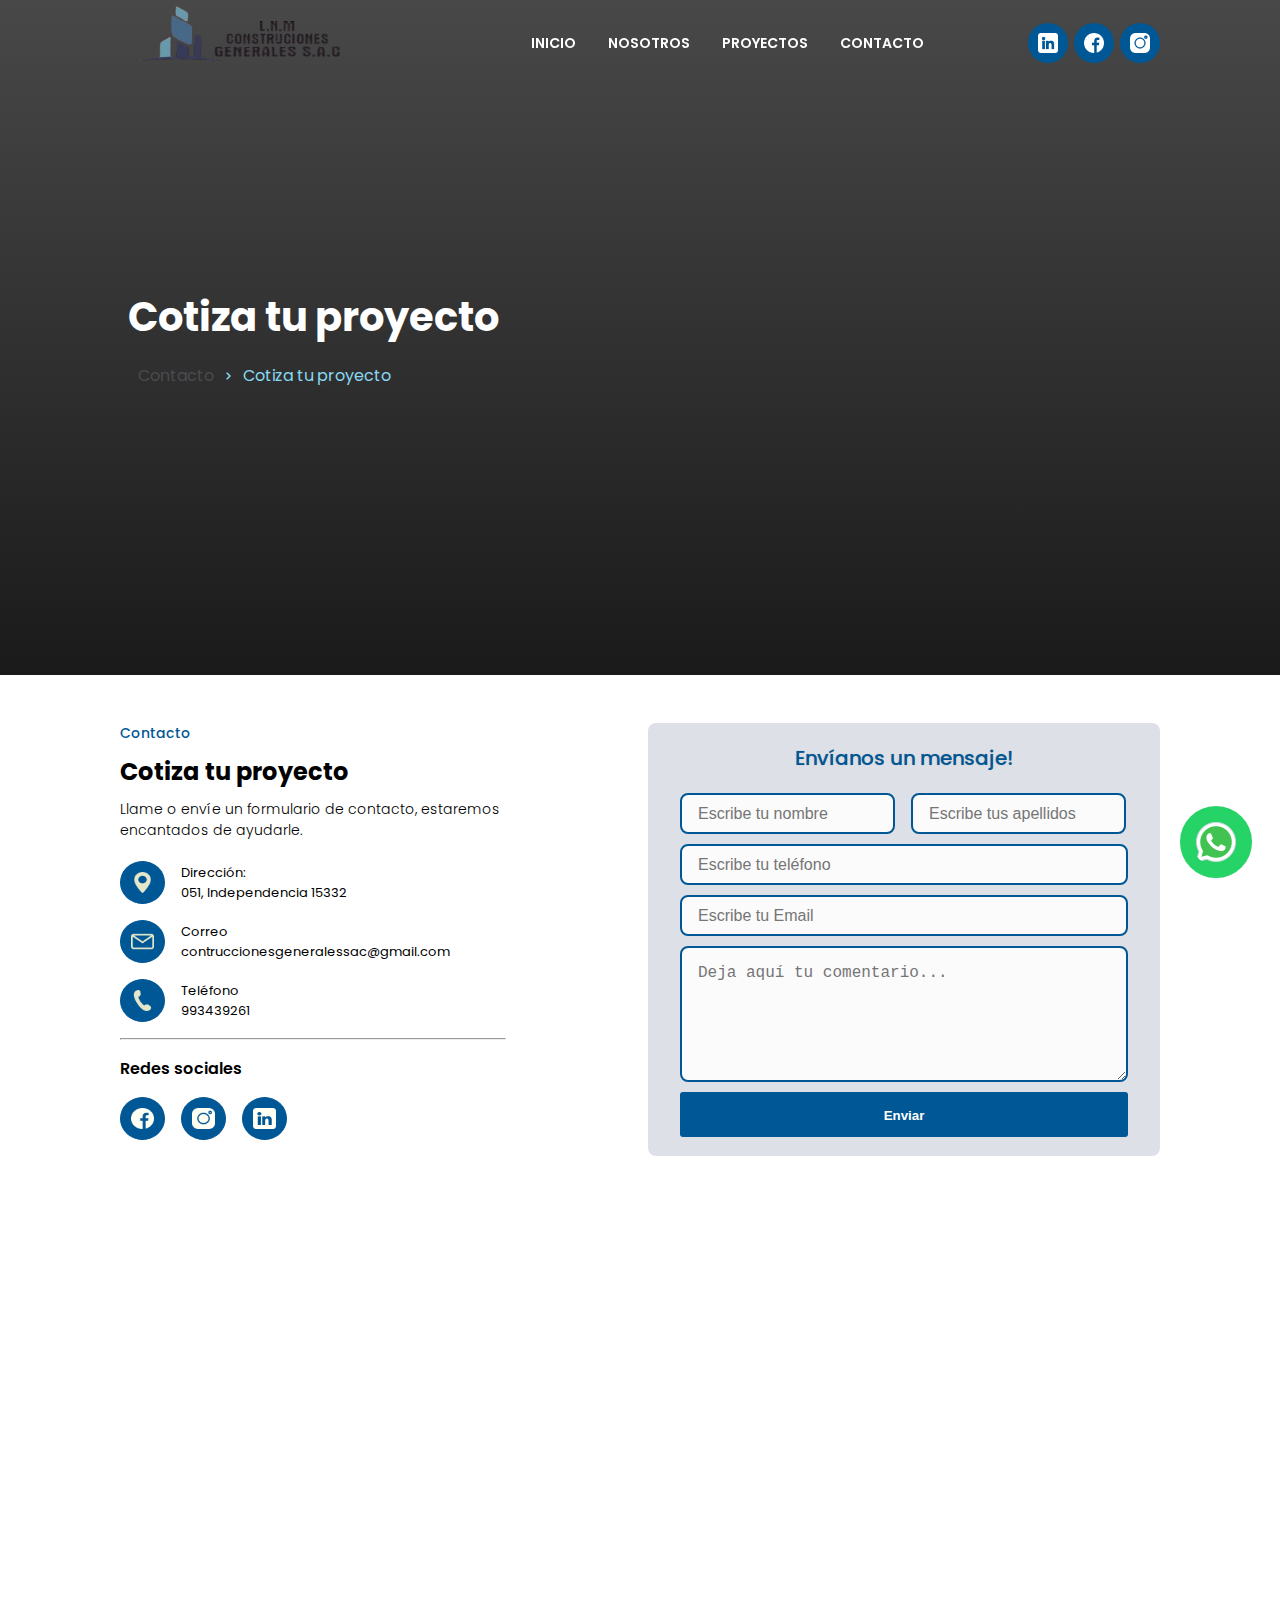
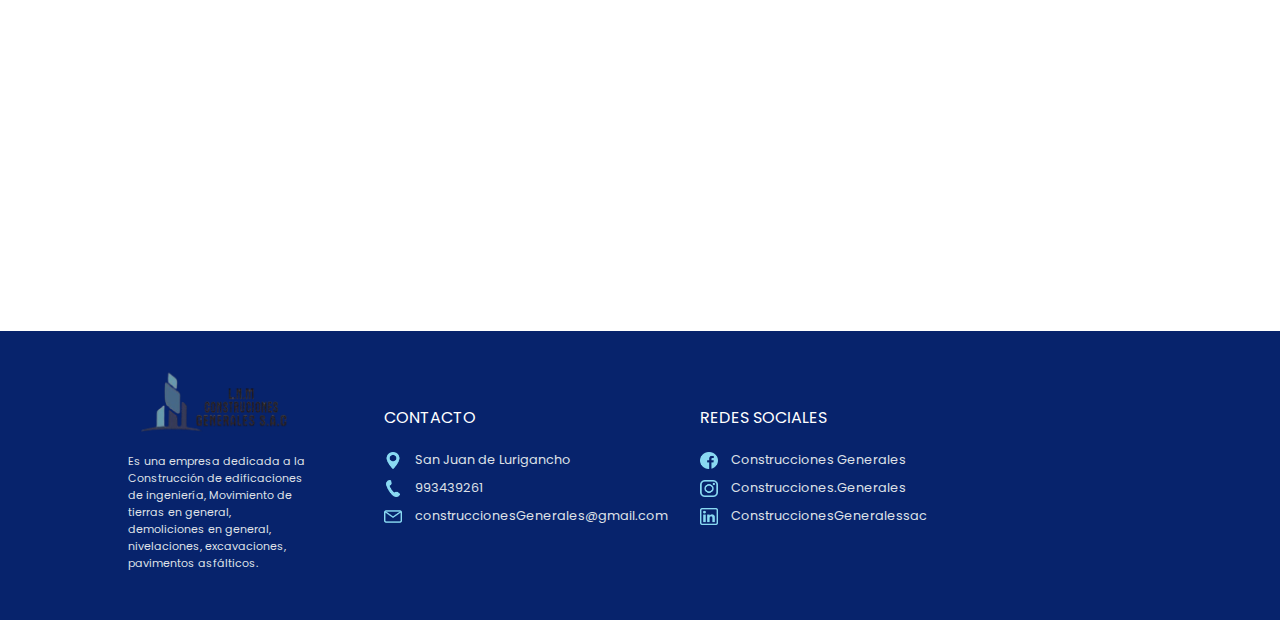
==== contacto/index.html @ e7718818 "terminado-menos responsive" ====
<!DOCTYPE html>
<html lang="en">

<head>
    <meta charset="UTF-8">
    <meta name="viewport" content="width=device-width, initial-scale=1.0">
    <link rel="preconnect" href="https://fonts.googleapis.com">
    <link href="https://fonts.googleapis.com/css2?family=Manrope&display=swap" rel="stylesheet">
    <link href='https://unpkg.com/boxicons@2.1.4/css/boxicons.min.css' rel='stylesheet'>
    <link rel="stylesheet" href="../nosotros/style.css">
    <link rel="stylesheet" href="style.css">
    <title>Document</title>
</head>

<body>
    <header id="Header">
        <div class="nav-logo">
            <img src="../image/logo-Empresa.png" alt="" href="index.html">
        </div>
        <div class="list-right flex">
            <ul class="list-links flex">
                <li class="link line"><a href="../inicio/index.html">Inicio</a></li>
                <li class="link line"><a href="../nosotros/index.html">Nosotros</a></li>
                <li class="link line"><a href="../proyecto/index.html">Proyectos</a></li>
                <li class="link line"><a href="../contacto/index.html">Contacto</a></li>
            </ul>
            <ul class="list-redes flex">
                <li class="icon-icono">
                    <img src="../image/linkeding.png" alt="">
                </li>
                <li class="icon-icono">
                    <img src="../image/facebook.png" alt="">
                </li>
                <li class="icon-icono">
                    <img src="../image/instagram.png" alt="">
                </li>
            </ul>
        </div>
    </header>

    <nav>
        <div class="section-container">
            <div class="header-container">
                <h1>Cotiza tu proyecto</h1>
                <div class="direc-nosotros">
                    <p class="cat-nosot">Contacto</p> <i class='bx bx-chevron-right'></i>
                    <p class="quest-cat">Cotiza tu proyecto</p>
                </div>
            </div>
        </div>
    </nav>


    <div class="form-contacto">
        <div class="icon-contacto">
            <p class="icon-contacto-p1">Contacto</p>
            <h2 style="margin: 10px 0;">Cotiza tu proyecto</h2>
            <p class="icon-contacto-p2">Llame o envíe un formulario de contacto, estaremos encantados de ayudarle.</p>
            <div class="icon-cont-inf">
                <div class="logo-redes-cont"><img src="../image/map.png" alt=""></div>
                <div class="cont-text">
                    <p>Dirección:</p>
                    <p>051, Independencia 15332</p>
                </div>
            </div>
            <div class="icon-cont-inf">
                <div class="logo-redes-cont"><img src="../image/correo.png" alt=""></div>
                <div class="cont-text">
                    <p>Correo</p>
                    <p>contruccionesgeneralessac@gmail.com</p>
                </div>
            </div>
            <div class="icon-cont-inf">
                <div class="logo-redes-cont"><img src="../image/phone.png" alt=""></div>
                <div class="cont-text">
                    <p>Teléfono</p>
                    <p>993439261</p>
                </div>
            </div>
            <hr>
            <div class="redessociales-cont">
                <p>Redes sociales</p>
                <div class="icon-cont-inf">
                    <div class="logo-redes-cont"> <img src="../image/facebook.png" alt=""></div>
                    <div class="logo-redes-cont"> <img src="../image/instagram.png" alt=""></div>
                    <div class="logo-redes-cont"> <img src="../image/linkeding.png" alt=""></div>
                </div>
            </div>
        </div>
        <div class="formulario-contacto">
            <p class="title-form">Envíanos un mensaje!</p>
            <form action="formulario.php" method="post">     
                <input type="text" name="introducir_nombre" id="nombre" required="obligatorio" placeholder="Escribe tu nombre">
                <input type="text" name="introducir_apellidos" id="apellidos" required="obligatorio" placeholder="Escribe tus apellidos">
                <input type="number" name="introducir_telefono" id="telefono" placeholder="Escribe tu teléfono"> 
                <input type="email" name="introducir_email" id="email" required="obligatorio" placeholder="Escribe tu Email">
                <textarea name="introducir_mensaje" class="texto_mensaje" id="mensaje" required="obligatorio" placeholder="Deja aquí tu comentario..."></textarea>                
                <button class="btn-form" type="submit" name="enviar_formulario" id="enviar">Enviar</button>         
            </form>
            
        </div>

    </div>


    <div class="map-contacto">
        <div>
            <iframe src="https://www.google.com/maps/embed?pb=!1m18!1m12!1m3!1d104992.69478565709!2d-77.03204124650797!3d-12.05629010376524!2m3!1f0!2f0!3f0!3m2!1i1024!2i768!4f13.1!3m3!1m2!1s0x9105c6e67f822413%3A0xfa66bca4dbf44c92!2sJ.E%20Construcciones%20Generales%20S.A.!5e0!3m2!1ses!2spe!4v1736971404324!5m2!1ses!2spe" style="border:0;" allowfullscreen="" loading="lazy" referrerpolicy="no-referrer-when-downgrade"></iframe>            </div>
        </div>
    </div>

    <footer style="margin: 0;">
        <div class="empresa-footer widthfooter">
            <img src="../image/logo-Empresa.png" alt="">
            <p>Es una empresa dedicada a la Construcción de edificaciones de ingeniería, Movimiento de tierras en
                general, demoliciones en general, nivelaciones, excavaciones, pavimentos asfálticos.</p>
        </div>
        <div class="icon-inf widthfooterce">
            <div class="contacto">
                <p class="title-inf">Contacto</p>
                <ul>
                    <li><img src="../image/map.png" alt="">San Juan de Lurigancho</li>
                    <li><img src="../image/phone.png" alt="">993439261</li>
                    <li><img src="../image/correo.png" alt="">construccionesGenerales@gmail.com</li>
                </ul>
            </div>
            <div class="contacto">
                <p class="title-inf">Redes Sociales</p>
                <ul>
                    <li><img src="../image/facebook-footer.png" alt="">Construcciones Generales</li>
                    <li><img src="../image/instagram-footer.png" alt="">Construcciones.Generales</li>
                    <li><img src="../image/linkedin-footer.png" alt="">ConstruccionesGeneralessac</li>
                </ul>
            </div>
        </div>
        <div class="map-footer widthfooter">
            <div>
                <iframe src="https://www.google.com/maps/embed?pb=!1m18!1m12!1m3!1d104992.69478565709!2d-77.03204124650797!3d-12.05629010376524!2m3!1f0!2f0!3f0!3m2!1i1024!2i768!4f13.1!3m3!1m2!1s0x9105c6e67f822413%3A0xfa66bca4dbf44c92!2sJ.E%20Construcciones%20Generales%20S.A.!5e0!3m2!1ses!2spe!4v1736971404324!5m2!1ses!2spe" width="200" height="150" style="border:0;" allowfullscreen="" loading="lazy" referrerpolicy="no-referrer-when-downgrade"></iframe>            </div>
        </div>

    </footer>

    <section class="whatsapp-container">
        <a href="https://wa.me/51914926263?text=Hola!%20Me%20gustar%C3%ADa%20informaci%C3%B3n%20de%20tus%20servicios.">
            <img class="icono-whatsapp" src="../image/whatsApps.png" alt=""></a>
    </section>

    <script src="../js/script.js"></script>
</body>

</html>
---- nosotros/style.css ----
@import url('https://fonts.googleapis.com/css2?family=Poppins:ital,wght@0,100;0,200;0,300;0,400;0,500;0,600;0,700;0,800;0,900;1,100;1,200;1,300;1,400;1,500;1,600;1,700;1,800;1,900&display=swap');
body{
    margin: 0;
    font-family: Poppins;
}

:root{
    --primary-color: #005795;
    --primary-darkblue: #1735DD;
    --color-lightblue: #89D9F2;
    --color-lightgrey: #DEE0E7;
    --color-darkgrey: #4A4B4F;

    --max-width: 1440px;

}

a{
    text-decoration: none;
}
header{
    position: fixed;
    top: 0;
    width: 100%;
    height: 85px;
    max-width: 100%;
    display: flex;
    justify-content: space-evenly;
    align-items: center;
    z-index: 100;
}

header a{
    color: #eee;
}

.nav-logo img{
    width: 250px;
    height: 85px;
    cursor: pointer;
}

.flex{
    display: flex;
}
.list-right{
    gap: 4rem;
}

.list-right .list-links{
    list-style: none;
    align-items: center;
    gap: 2rem;
}

.list-links .link a{
    font-size: 14px;
    font-weight: 600;
    color: white;
    text-transform: uppercase;
    cursor: pointer;
}

.line{
    position: relative;
 }
 .line:after{
    content: "";
    width: 0;
    height: 3px;
    background-color: var(--primary-color);
    position: absolute;
    bottom: -3px;
    right: 40%;
    transition: all .4s;
    will-change: width;
}

.line:hover:after{
    width: 100%;
    right: 0;
}

.list-redes{
    gap: 6px;
}

.icon-icono{
    border-radius: 100%;
    background-color: #005795;
    width: 40px;
    height: 40px;
    display: flex;
    justify-content: center;
    align-items: center;
    cursor: pointer;
    transition: 0.5s;
}

.icon-icono img{
    width: 20px;
    height: 20px;
    text-align: center;
}

.icon-icono:hover{
    transform: scale(1.1);
    background-color: var(--color-darkgrey);
}

/* Nav img */

nav{
    height: 75vh;
    background-image: linear-gradient(rgba(0, 0, 0, 0.719),rgba(0, 0, 0, 0.897)), url("../image/banner-arq.jpg");
    background-position: center center;
    background-repeat: no-repeat;
    background-size: cover;

}

nav .section-container{
height: 100%;
display: flex;
align-items: center;
justify-content: left;
}

.header-container{
    display: flex;
    flex-direction: column;
    align-items: flex-start;
    padding: 0 8rem;
    gap: 1rem;
    
}

.header-container h1{
    font-size: 40px;
    color: white;
    margin: 0;
}

.header-container button{
    padding: 0.5rem 1rem;
    text-align: center;
    align-items: center;
    outline: none;
    border: 2px solid var(--primary-color);
    cursor: pointer;
    background-color: transparent;
    color: white;
    font-size: 17px;
}

.header-container button:hover{
    border: 2px solid white;
}

.bx-right-arrow-alt{
    font-size: 30px;
}


.direc-nosotros{
    display: flex;
    align-items: center;
    gap: 0.4rem;
    padding: 0 0 0 10px;
}

.direc-nosotros p, .direc-nosotros i{
    margin: 0;
}

.cat-nosot{
    color: var(--color-darkgrey);
    cursor: pointer;
}

.direc-nosotros .quest-cat, .direc-nosotros i{
    color: var(--color-lightblue);
}

.direc-nosotros .quest-cat{
    cursor: pointer;
    transition: 0.5s;
}

.direc-nosotros .quest-cat:hover{
    text-decoration: underline;
}


/* nosotros */

.nosotros{
    background-color: var(--color-lightgrey);
    height: auto;
    margin: 0 0 1rem 0;
}

.nosotros .title-nosotros{
    color: var(--primary-color);
    font-family: "Source Sans Pro", Sans-serif;
    font-size: 41px;
    font-weight: 200;
    text-shadow: 0px 0px 1px rgba(0, 0, 0, 0.3);
    margin: 0;
    padding: 3.5rem;
    text-align: center;
}

.nosotros-img-biograp{
    display: flex;
    justify-content: center;
    align-items: start;
    gap: 2rem;
    padding: 0 0 3rem 0;
}

.nosotros .biograp, .nosotros .image-nosotros{
    width: 35%;
    
}

.biograp h1{
    font-weight: 500;
    text-align: left;
    margin: 0;
}

.biograp a{
    color: var(--primary-color);
}

.biograp p{
    text-align: justify;
    font-weight: 300;
    font-size: small;
}

.image-nosotros img{
    width: 100%;
    height: 300px;
}


/* Visín y Misión */

.title-vm-nosotros{
    display: flex;
    gap: 1rem;
    margin: 0 0 0 10rem;
}

.inf-mv{
    display: flex    ;
    justify-content: center;
    gap: 3rem;
    
}

.mision, .vision{
    width: 35%;
    text-align: center;
}

.mision h3, .vision h3{
    text-transform: uppercase;
}

.mision img, .vision img{
    border: 2px solid #005795;
    border-radius: 100%;
    padding: 1rem;
}

.inf-mv p{
    width: 100%;
    text-align: justify;
}

/* Proyectos */


.galeria-proyectos{
    text-align: center;
    display: flex;
    flex-direction: column;
    gap: 1rem;
}

.title-proyectos{
    line-height: 1rem;
    margin: 4rem 0 2rem 0;
}

.title-proyectos h1{
    color: var(--primary-color);
    font-family: "Source Sans Pro", Sans-serif;
    font-size: 41px;
    font-weight: 200;
    text-shadow: 0px 0px 1px rgba(0,0,0,0.3);
}


/* primera fila */
.first-line-image{
    display: flex;
    justify-content: center;
    width: 100%;
    height: 45vh;
    gap: 1rem;
    cursor: pointer;
    margin: 0;
}


.image-proyecto{
    width: 40%;
    position: relative;   
}


.first-line-image img{
    width: 100%;
    height: 100%;
}

.content-proyecto{
    width: 100%;
    height: 100%;
    top: 0;
    left: 0;
    position: absolute;
    display: flex;
    justify-content: center;
    align-items: center;
    background-color: #005795c9;
    opacity: 0;
    transition: 0.6s;
    cursor: pointer;
}

.content-proyecto p{
    width: 50%;
    font-size: 2rem;
    color: white;
    transition: 0.3s;
}

.content-proyecto:hover{
    opacity: 1;
}

/* segunda fila */

.second-line-image{
    display: flex;
    justify-content: center;
    width: 100%;
    height: 45vh;
    gap: 1rem;
    margin: 0;
}

.image-proyecto-second{
    width: 26.3%;
    position: relative;   
}

.second-line-image img{
    width: 100%;
    height: 100%;
}


/* footer */

footer{
    display: flex;
    justify-content: center;
    align-items: center;
    width: 100%;
    background-color: #07236C;
    margin: 2rem 0 0 0; 
    padding:  2rem 0 3rem 0;
}

.icon-inf{
    display: flex;
    gap: 2rem;
}

.icon-inf map{
    width: 100px;
    height: 80px;
}

.widthfooter{
    width: 20%;
}

.widthfooterce{
    width: 40%;
}
.empresa-footer{
    display: flex;
    flex-direction: column;
    align-items: start;
}

.map-footer{
    display: flex;
    flex-direction: column;
    align-items: end;  
}

.empresa-footer p{
    font-size: 11px;
    width: 70%;
    text-align: left;
    margin: 0;
    color: var(--color-lightgrey);
}

.empresa-footer img{
    width: 180px;
    height: 90px;
}

.icon-inf .title-inf{
    text-transform: uppercase;
    color: white;
}

.contacto ul{
    list-style: none;
    padding: 0;
}

.contacto li{
    display: flex;
    align-items: center;
    gap: 0.8rem;
    font-size: 0.8rem;
    padding: 5px 0;
    color: var(--color-lightgrey);
    cursor: pointer;
}

.contacto li:hover {
    color: white;
}

.contacto img{
    width: 18px;
    height: 17px;
}

/* botton wsp */
.whatsapp-container {
    margin: 0;
    padding: 0;
    width: 100%;
    max-width: 50px;
    height: auto;
    position: fixed;
    bottom: 15px;
    right: 50px;
    z-index: 9999999;
} 

.whatsapp-container img{
    border: 2px solid #25d366;
    border-radius: 100%;
    padding: 10px;
    background-color: #25d366;
}
---- contacto/style.css ----
@import url('https://fonts.googleapis.com/css2?family=Poppins:ital,wght@0,100;0,200;0,300;0,400;0,500;0,600;0,700;0,800;0,900;1,100;1,200;1,300;1,400;1,500;1,600;1,700;1,800;1,900&display=swap');
body{
    margin: 0;
    font-family: Poppins;
}

:root{
    --primary-color: #005795;
    --primary-darkblue: #1735DD;
    --color-lightblue: #89D9F2;
    --color-lightgrey: #DEE0E7;
    --color-darkgrey: #4A4B4F;

    --max-width: 1440px;

}

.form-contacto{
    width: 100%;
    display: flex;
    justify-content: center;
    gap: 1rem;
    margin: 3rem 0;
}


.icon-contacto, .formulario-contacto{
    width: 40%;
}

.icon-contacto-p1, .icon-contacto-p2{
    font-size: 14px;
    margin: 0;
}

.icon-contacto-p1{
    color: var(--primary-color);
    font-weight: 500;
}

.icon-contacto-p2{
    margin: 0 0 20px 0;
    width: 80%;
    font-weight: 300;
}


.icon-cont-inf{
    display: flex;
    align-items: center;
    gap: 1rem;
    margin: 1rem 0;
}
 
 .icon-cont-inf img{
    width: 23px;
    height: 21px;
    display: flex;
    align-items: center;
    padding: 3px;
    filter: sepia(70%);
} 

.cont-text p{
    margin: 0;
    font-size: 13px;
}

.logo-redes-cont{
    border: 1px solid #005795;
    border-radius: 100%;
    padding: 7px;
    background: #005795;
    text-align: center;
    transition: 0.2s;
}

.logo-redes-cont:hover{
    transform: scale(1.1);
    background-color: var(--color-darkgrey);
    border: 1px solid var(--color-darkgrey);    
}

.redessociales-cont p{
    font-weight: 600;
}

hr{
    width: 75%;
    margin-inline-start: initial;
}


/* form */

.formulario-contacto{
    background-color: var(--color-lightgrey);
    display: flex;
    flex-direction: column;
    border-radius: 8px;
}

.formulario-contacto .title-form{
    color: var(--primary-color);
    font-size: 20px;
    font-weight: 500;
    text-shadow: 0px 0px 1px rgba(0, 0, 0, 0.3);
    text-align: center;
}


.form-contacto form{
    display: flex;
    align-items: start;
    flex-wrap: wrap;
    padding: 0 32px;    
}


.form-contacto input, .form-contacto textarea{
    width: calc(50% - 31px);
    height: 35px;
    border-radius: 8px;
    border-color: var(--primary-color);
    border-style: solid;
    background-color: #fbfbfb;
    padding-left: 16px;
    font-size: 16px;
    margin-bottom: 10px;

}

.form-contacto input:first-child{
    margin-right: 16px;
}


.form-contacto input[name=introducir_telefono]{
    width: 100%;
}

.form-contacto input[name=introducir_email]{
    width: 100%;
}

.form-contacto textarea{
    width: 100%;
    height: 100px;
    padding: 16px;
    border: 2px solid var(--primary-color);
}

.form-contacto input:focus, .form-contacto textarea:focus{
	border: 2px solid #0075FF;
	outline: none;
	box-shadow: 3px 0px 30px rgba(163,163,163, 0.4);
}

.btn-form{
	height: 45px;
	line-height: 45px;
	width: 100%;
	background: var(--primary-color);
	color: #fff;
	font-weight: bold;
	border: none;
	border-radius: 3px;
	cursor: pointer;
	transition: .1s ease all;
}

.btn-form:hover {
	box-shadow: 3px 0px 30px rgba(163,163,163, 1);
}


/* map */

.map-contacto iframe{
    width: 100%;
    height: 80vh !important;
}
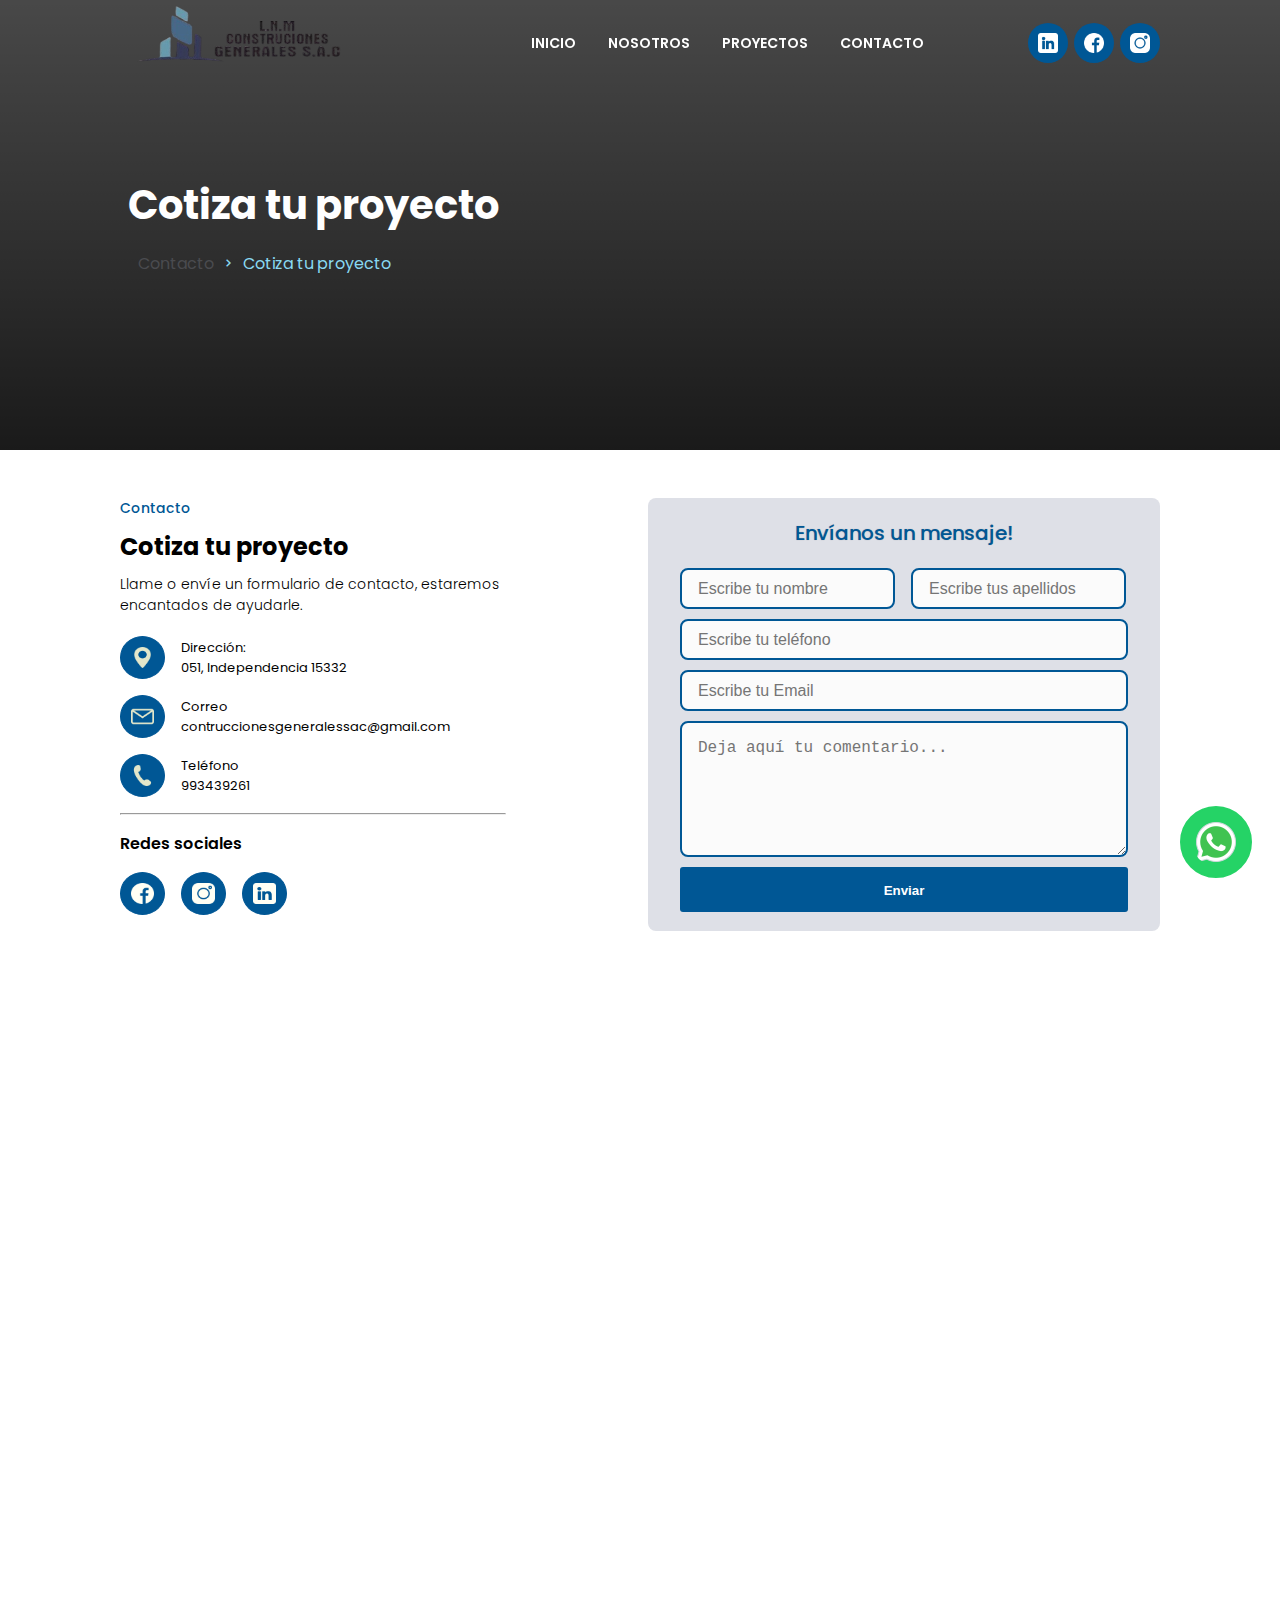
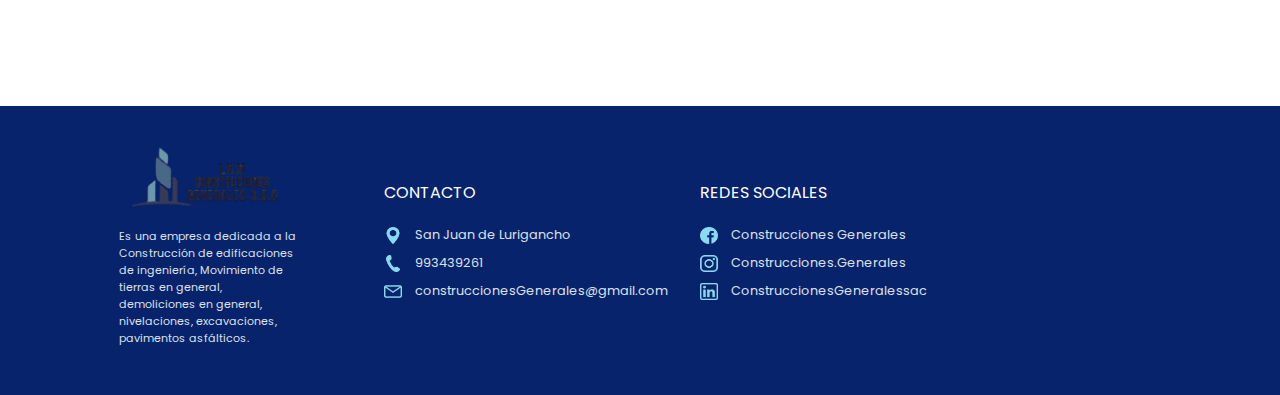
==== commit 141884c7: "prueba" ====
--- a/contacto/index.html
+++ b/contacto/index.html
@@ -17,6 +17,7 @@
         <div class="nav-logo">
             <img src="../image/logo-Empresa.png" alt="" href="index.html">
         </div>
+        <input type="checkbox" id="menu"/>
         <div class="list-right flex">
             <ul class="list-links flex">
                 <li class="link line"><a href="../inicio/index.html">Inicio</a></li>
@@ -36,6 +37,9 @@
                 </li>
             </ul>
         </div>
+        <label for="menu">
+            <img src="../image/menu.png" alt="" class="menu-icono">
+        </label>
     </header>
 
     <nav>
--- a/nosotros/style.css
+++ b/nosotros/style.css
@@ -45,6 +45,18 @@
 }
 .list-right{
     gap: 4rem;
+}
+#menu{
+    display: none;
+}
+
+.menu-icono{
+    width: 25px;
+}
+
+header label{
+    cursor: pointer;
+    display: none;
 }
 
 .list-right .list-links{
@@ -477,4 +489,162 @@
     border-radius: 100%;
     padding: 10px;
     background-color: #25d366;
+}
+
+
+
+@media(max-width:991px){
+
+    /* Header */
+    .list-right{
+        padding: 30px;
+        margin: 0;
+    }
+
+    header{
+        justify-content: space-between;
+    }
+    header label{
+        display: initial;
+        padding-right: 2rem;
+    }
+
+    .list-right{
+        position: absolute;
+        top: 70%;
+        left: 0;
+        right: 0;
+        background-color: #323337;
+        display: none;
+    }
+    
+    .list-right .list-links{
+        display: inline;
+        text-align: center;
+    }
+    
+    .list-redes{
+        justify-content: center;
+        padding:0;
+    }
+
+    #menu:checked ~ .list-right{
+        display: initial;
+    }
+    .line:after{
+        display: none;
+    }
+
+    /* banner */
+    nav{
+        height: 50vh;
+    }
+    .header-container{
+        padding: 0 1rem;
+        align-items: center;
+    }
+    .header-container h1{
+        font-size: 32px;
+    }
+    nav .section-container{
+        justify-content: center;
+    }
+
+    /* nosotros */
+
+    .nosotros .title-nosotros{
+        display: none;
+    }
+    .nosotros-img-biograp{
+        flex-direction: column-reverse;
+        align-items: center;
+    }
+    .nosotros .biograp, .nosotros .image-nosotros{
+        width: 80%;
+    }
+    .biograp h1{
+        text-align: center;
+        margin-top: 2rem;
+    }
+
+    /* vision y mision */
+
+    .title-vm-nosotros{
+        margin: 0 0 0 2rem;
+    }
+    .inf-mv{
+        flex-direction: column;
+        align-items: center;
+    }
+
+    .mision, .vision{
+        width: 80%;
+    }
+
+     /* proyecto */
+
+     .title-proyectos h1{
+        font-size: 35px;
+    }
+    .first-line-image{
+        flex-direction: column;
+        align-items: center;
+        height: auto;
+    }
+    .image-proyecto{
+        width: 80%;
+    }
+    .second-line-image{
+        flex-direction: column;
+        height: auto;
+        align-items: center;
+    }
+    .image-proyecto-second{
+        width: 80%;
+        height: 40vh;
+        object-fit: cover;
+    }
+
+
+      /* footer */
+      footer{
+        flex-direction: column;
+        gap: 1rem;
+    }
+    .empresa-footer{
+        align-items: center;
+        flex-direction: initial;
+    }
+    .widthfooter{
+        width: 90%;
+    }
+    .icon-inf{
+        flex-direction: column;
+    }
+    .widthfooterce{
+        width: 90%;
+    }
+    .map-footer{
+        display: inline;
+    }
+    .icon-inf{
+        gap: 0;
+    }
+
+}
+
+@media screen and (min-width: 991px) and (max-width: 1300px){
+    nav{
+        height: 50vh;
+    }
+    .first-line-image, .second-line-image{
+        height: 25vh;
+    }
+
+    footer{
+        justify-content: space-around;
+    }
+    .empresa-footer{
+        align-items: end;
+    }
 }--- a/contacto/style.css
+++ b/contacto/style.css
@@ -180,4 +180,33 @@
 .map-contacto iframe{
     width: 100%;
     height: 80vh !important;
+}
+
+
+@media(max-width:991px){
+    .form-contacto{
+        flex-direction: column;
+        align-items: center;
+    }
+    .icon-contacto, .formulario-contacto{
+        width: 90%;
+    }
+    .btn-form{
+        margin-bottom: 1rem;
+    }
+
+    /* form */
+    .form-contacto input, .form-contacto textarea{
+        width: calc(100% - 0px);
+    }
+    .form-contacto input:first-child{
+        margin-right: 0;
+    }
+    
+}
+
+@media screen and (min-width: 991px) and (max-width: 1250px){
+    .icon-contacto, .formulario-contacto{
+        width: 45%;
+    }
 }